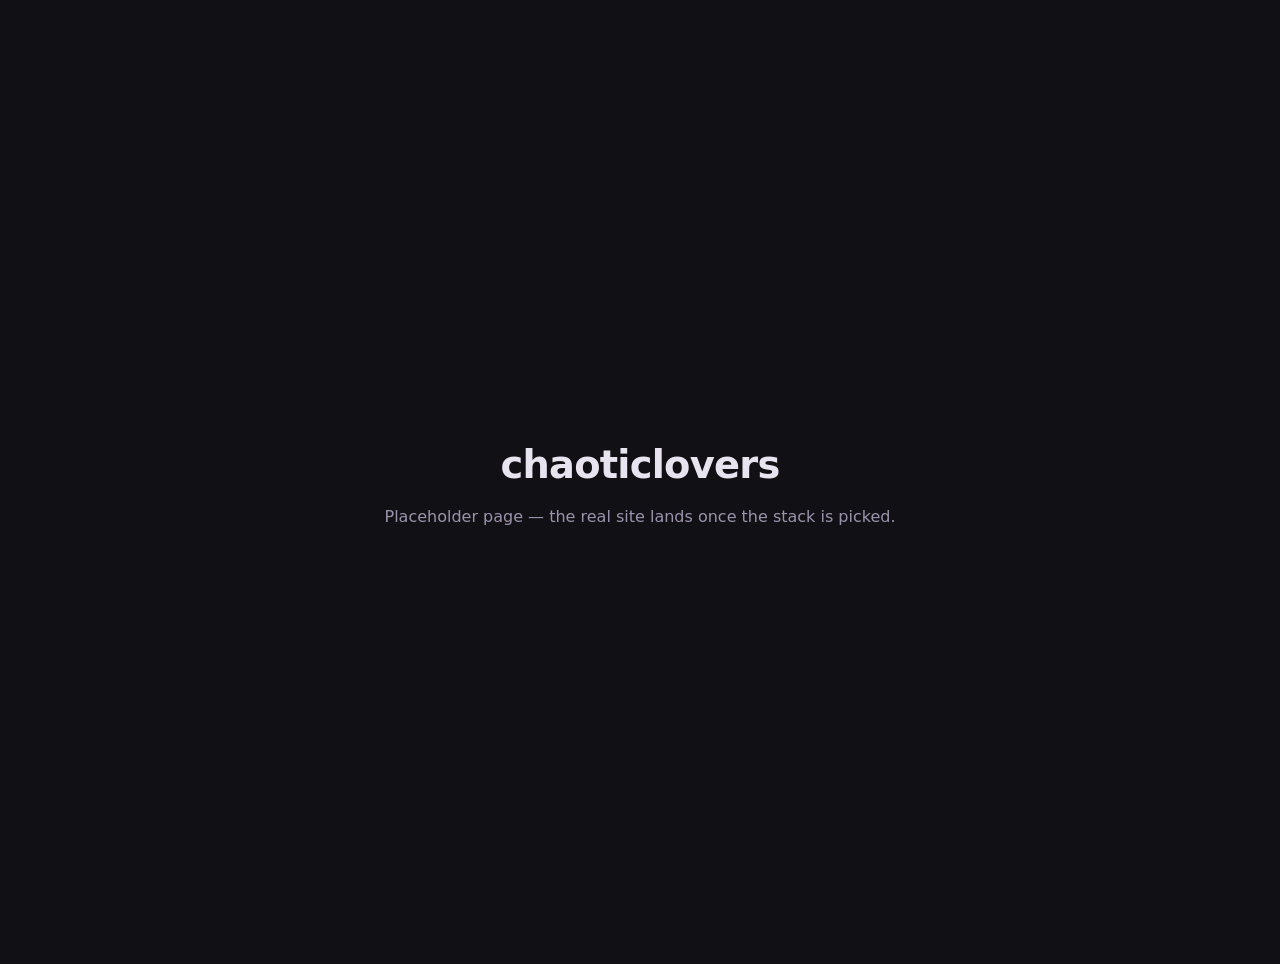
==== public/index.html @ 71c8e5ba "Add GitHub Pages deploy workflow on every push Co-authored-by: CommandCodeBot <noreply@commandcode.a" ====
<!doctype html>
<html lang="en">
<head>
<meta charset="utf-8">
<meta name="viewport" content="width=device-width, initial-scale=1">
<title>chaoticlovers</title>
<style>
  :root { color-scheme: dark; }
  body {
    margin: 0;
    min-height: 100vh;
    display: grid;
    place-items: center;
    padding: 2rem;
    text-align: center;
    background: #111014;
    color: #e8e4ef;
    font: 16px/1.6 ui-sans-serif, system-ui, sans-serif;
  }
  h1 { margin: 0 0 .5rem; font-size: clamp(1.6rem, 6vw, 2.4rem); letter-spacing: -.02em; }
  p { margin: 0; max-width: 32rem; color: #9c94ad; }
</style>
</head>
<body>
  <main>
    <h1>chaoticlovers</h1>
    <p>Placeholder page — the real site lands once the stack is picked.</p>
  </main>
</body>
</html>
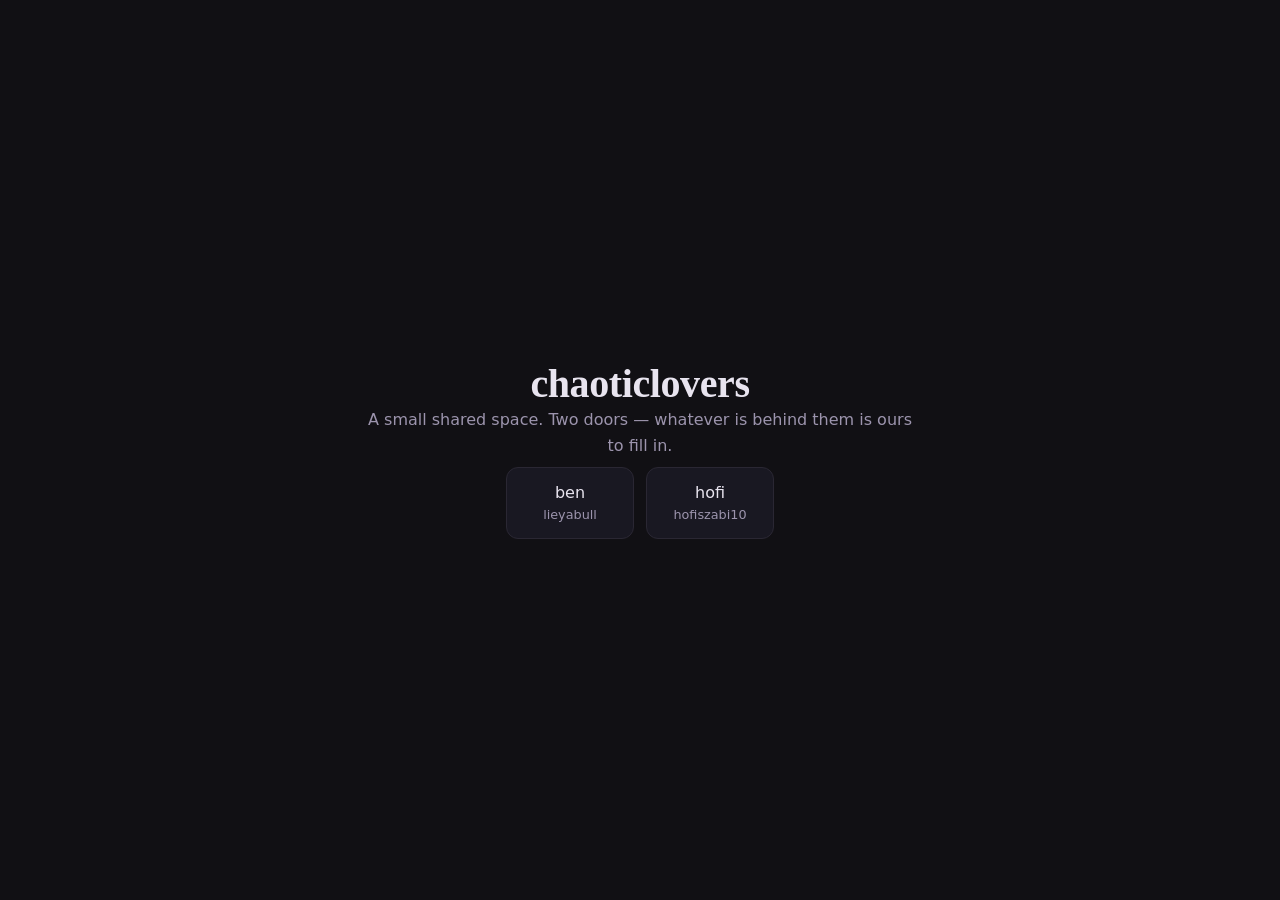
==== commit 31bfc529: "Restructure for two-person ownership and add agent contract Split public/ and content/ into per-pers" ====
--- a/public/index.html
+++ b/public/index.html
@@ -1,30 +1,27 @@
 <!doctype html>
 <html lang="en">
-<head>
-<meta charset="utf-8">
-<meta name="viewport" content="width=device-width, initial-scale=1">
-<title>chaoticlovers</title>
-<style>
-  :root { color-scheme: dark; }
-  body {
-    margin: 0;
-    min-height: 100vh;
-    display: grid;
-    place-items: center;
-    padding: 2rem;
-    text-align: center;
-    background: #111014;
-    color: #e8e4ef;
-    font: 16px/1.6 ui-sans-serif, system-ui, sans-serif;
-  }
-  h1 { margin: 0 0 .5rem; font-size: clamp(1.6rem, 6vw, 2.4rem); letter-spacing: -.02em; }
-  p { margin: 0; max-width: 32rem; color: #9c94ad; }
-</style>
-</head>
-<body>
-  <main>
-    <h1>chaoticlovers</h1>
-    <p>Placeholder page — the real site lands once the stack is picked.</p>
-  </main>
-</body>
+  <head>
+    <meta charset="utf-8" />
+    <meta name="viewport" content="width=device-width, initial-scale=1" />
+    <title>chaoticlovers</title>
+    <meta name="description" content="A small shared space for lieyabull and hofi." />
+    <link rel="stylesheet" href="assets/tokens.css" />
+    <link rel="stylesheet" href="assets/base.css" />
+    <link rel="stylesheet" href="assets/ben/theme.css" />
+    <link rel="stylesheet" href="assets/hofi/theme.css" />
+  </head>
+  <body>
+    <main>
+      <h1>chaoticlovers</h1>
+      <p>A small shared space. Two doors — whatever is behind them is ours to fill in.</p>
+      <ul class="people">
+        <li class="ben">
+          <a href="ben/">ben<small>lieyabull</small></a>
+        </li>
+        <li class="hofi">
+          <a href="hofi/">hofi<small>hofiszabi10</small></a>
+        </li>
+      </ul>
+    </main>
+  </body>
 </html>
--- a/public/assets/tokens.css
+++ b/public/assets/tokens.css
@@ -0,0 +1,15 @@
+:root {
+  color-scheme: dark;
+
+  --bg: #111014;
+  --surface: #191822;
+  --text: #e8e4ef;
+  --muted: #9c94ad;
+  --line: #2a2733;
+
+  --radius: 12px;
+  --measure: 34rem;
+
+  --font-body: ui-sans-serif, system-ui, -apple-system, 'Segoe UI', sans-serif;
+  --font-display: ui-serif, Georgia, 'Times New Roman', serif;
+}
--- a/public/assets/base.css
+++ b/public/assets/base.css
@@ -0,0 +1,90 @@
+*,
+*::before,
+*::after {
+  box-sizing: border-box;
+}
+
+html {
+  -webkit-text-size-adjust: 100%;
+}
+
+body {
+  margin: 0;
+  min-height: 100vh;
+  display: flex;
+  flex-direction: column;
+  align-items: center;
+  justify-content: center;
+  gap: 1rem;
+  padding: 2rem 1.25rem;
+  text-align: center;
+  background: var(--bg);
+  color: var(--text);
+  font: 16px/1.6 var(--font-body);
+}
+
+h1 {
+  margin: 0;
+  font: 600 clamp(1.7rem, 6vw, 2.5rem) / 1.15 var(--font-display);
+  letter-spacing: -0.01em;
+}
+
+p {
+  margin: 0;
+  max-width: var(--measure);
+  color: var(--muted);
+}
+
+a {
+  color: inherit;
+  text-underline-offset: 0.2em;
+}
+
+.people {
+  display: flex;
+  flex-wrap: wrap;
+  gap: 0.75rem;
+  justify-content: center;
+  margin: 0.5rem 0 0;
+  padding: 0;
+  list-style: none;
+}
+
+.people a {
+  --accent: var(--text);
+  display: block;
+  min-width: 8rem;
+  padding: 0.75rem 1.1rem;
+  border: 1px solid var(--line);
+  border-radius: var(--radius);
+  background: var(--surface);
+  text-decoration: none;
+  transition:
+    border-color 150ms ease,
+    transform 150ms ease;
+}
+
+.people .ben a {
+  --accent: var(--accent-ben, var(--text));
+}
+
+.people .hofi a {
+  --accent: var(--accent-hofi, var(--text));
+}
+
+.people a:hover,
+.people a:focus-visible {
+  border-color: var(--accent);
+  transform: translateY(-1px);
+}
+
+.people small {
+  display: block;
+  font-size: 0.8rem;
+  color: var(--muted);
+}
+
+.back {
+  font-size: 0.9rem;
+  color: var(--muted);
+}
--- a/public/assets/ben/theme.css
+++ b/public/assets/ben/theme.css
@@ -0,0 +1,4 @@
+:root {
+  --accent-ben: #7aa2f7;
+  --accent: var(--accent-ben);
+}
--- a/public/assets/hofi/theme.css
+++ b/public/assets/hofi/theme.css
@@ -0,0 +1,4 @@
+:root {
+  --accent-hofi: #f7768e;
+  --accent: var(--accent-hofi);
+}
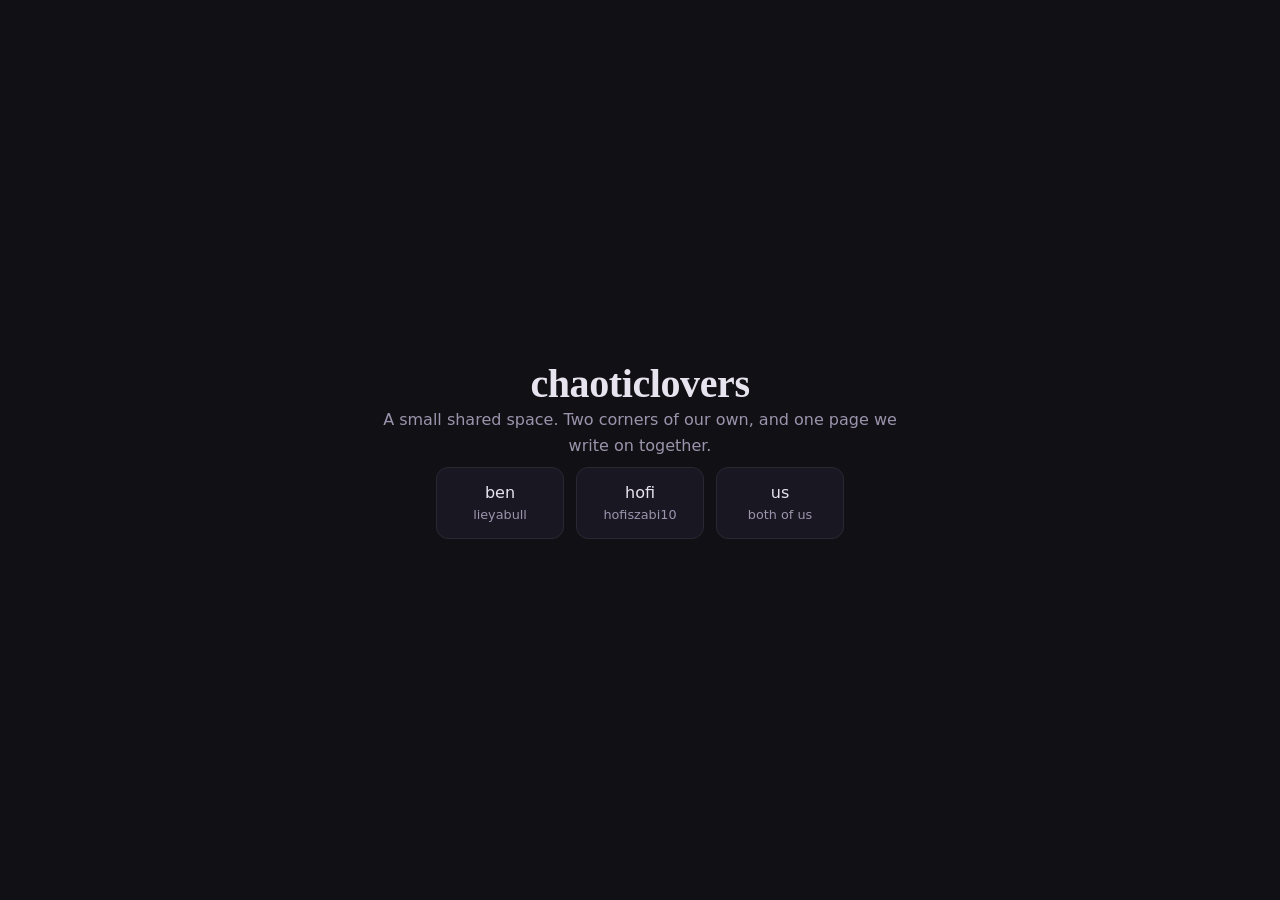
==== commit 7ad0ac74: "Add shared /us/ page with append-only streams for both people Co-authored-by: CommandCodeBot <norepl" ====
--- a/public/index.html
+++ b/public/index.html
@@ -13,7 +13,7 @@
   <body>
     <main>
       <h1>chaoticlovers</h1>
-      <p>A small shared space. Two doors — whatever is behind them is ours to fill in.</p>
+      <p>A small shared space. Two corners of our own, and one page we write on together.</p>
       <ul class="people">
         <li class="ben">
           <a href="ben/">ben<small>lieyabull</small></a>
@@ -21,6 +21,9 @@
         <li class="hofi">
           <a href="hofi/">hofi<small>hofiszabi10</small></a>
         </li>
+        <li class="us">
+          <a href="us/">us<small>both of us</small></a>
+        </li>
       </ul>
     </main>
   </body>
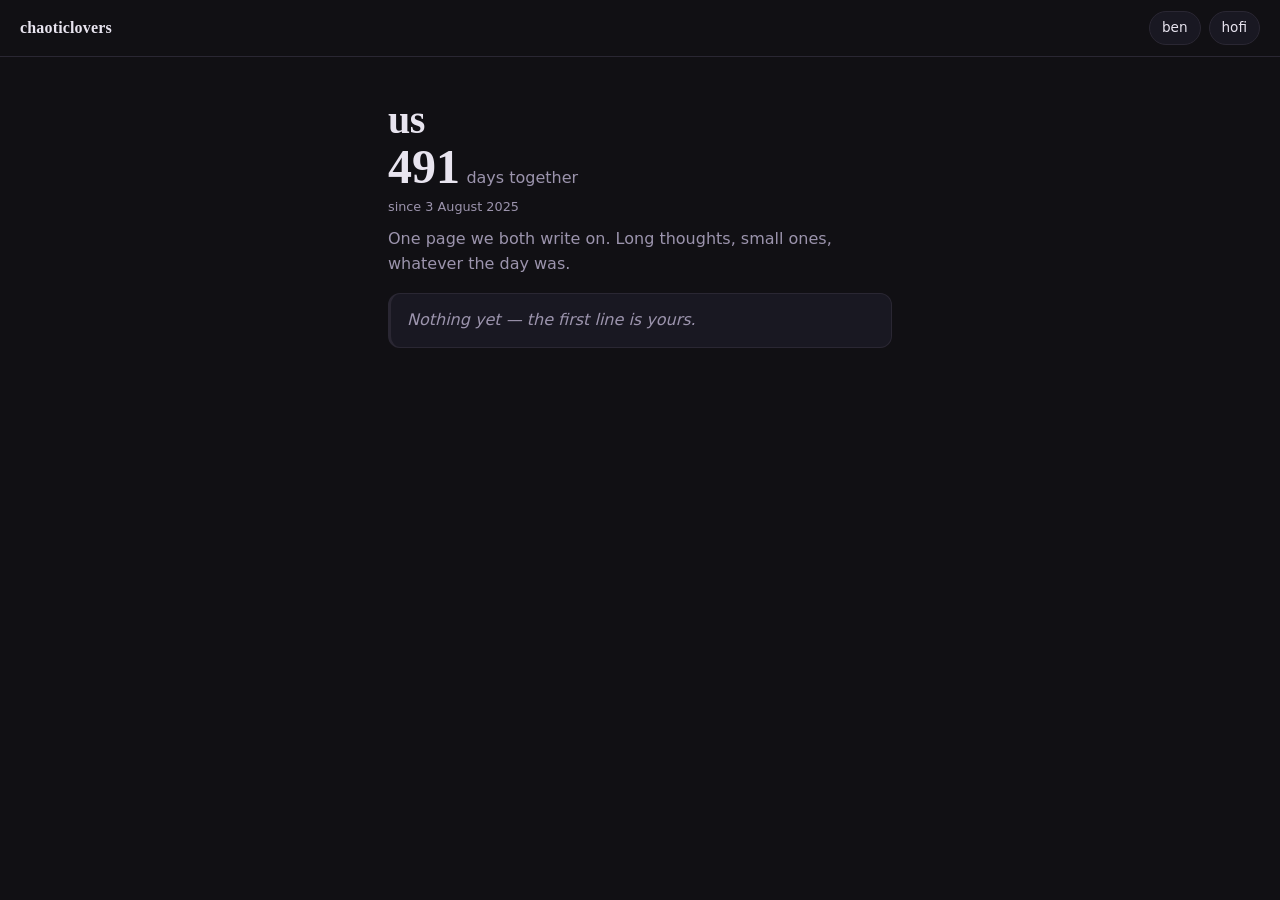
==== commit 13f46685: "Make the front page the shared page with a days-together counter Fold the shared wall into the home " ====
--- a/public/index.html
+++ b/public/index.html
@@ -3,28 +3,37 @@
   <head>
     <meta charset="utf-8" />
     <meta name="viewport" content="width=device-width, initial-scale=1" />
-    <title>chaoticlovers</title>
-    <meta name="description" content="A small shared space for lieyabull and hofi." />
+    <title>chaoticlovers — us</title>
+    <meta name="description" content="The page we both write on." />
     <link rel="stylesheet" href="assets/tokens.css" />
     <link rel="stylesheet" href="assets/base.css" />
     <link rel="stylesheet" href="assets/ben/theme.css" />
     <link rel="stylesheet" href="assets/hofi/theme.css" />
+    <link rel="stylesheet" href="assets/us.css" />
   </head>
-  <body>
-    <main>
-      <h1>chaoticlovers</h1>
-      <p>A small shared space. Two corners of our own, and one page we write on together.</p>
-      <ul class="people">
-        <li class="ben">
-          <a href="ben/">ben<small>lieyabull</small></a>
-        </li>
-        <li class="hofi">
-          <a href="hofi/">hofi<small>hofiszabi10</small></a>
-        </li>
-        <li class="us">
-          <a href="us/">us<small>both of us</small></a>
-        </li>
-      </ul>
+  <body class="page-home">
+    <header class="topbar">
+      <a class="brand" href="./">chaoticlovers</a>
+      <nav class="doors" aria-label="Our corners">
+        <a class="door door-ben" href="ben/">ben</a>
+        <a class="door door-hofi" href="hofi/">hofi</a>
+      </nav>
+    </header>
+
+    <main class="us">
+      <h1>us</h1>
+      <p class="counter" data-since="2025-08-03">
+        <span class="counter-days" id="days">—</span>
+        <span class="counter-label">days together</span>
+        <span class="counter-since">since 3 August 2025</span>
+      </p>
+      <p>One page we both write on. Long thoughts, small ones, whatever the day was.</p>
+      <ol id="wall" class="wall" aria-live="polite"></ol>
+      <noscript>
+        <p>This page needs JavaScript to show the counter and the wall.</p>
+      </noscript>
     </main>
+
+    <script src="assets/home.js"></script>
   </body>
 </html>
--- a/public/assets/us.css
+++ b/public/assets/us.css
@@ -0,0 +1,134 @@
+.page-home {
+  justify-content: flex-start;
+  gap: 0;
+  padding: 0;
+}
+
+.topbar {
+  position: sticky;
+  top: 0;
+  z-index: 10;
+  display: flex;
+  align-items: center;
+  justify-content: space-between;
+  gap: 1rem;
+  width: 100%;
+  padding: 0.7rem 1.25rem;
+  border-bottom: 1px solid var(--line);
+  background: var(--bg);
+}
+
+.brand {
+  font: 600 1rem var(--font-display);
+  letter-spacing: 0.01em;
+  text-decoration: none;
+}
+
+.doors {
+  display: flex;
+  gap: 0.5rem;
+}
+
+.door {
+  --accent: var(--text);
+  padding: 0.3rem 0.75rem;
+  border: 1px solid var(--line);
+  border-radius: 999px;
+  background: var(--surface);
+  font-size: 0.85rem;
+  text-decoration: none;
+  transition: border-color 150ms ease;
+}
+
+.door-ben {
+  --accent: var(--accent-ben, var(--text));
+}
+
+.door-hofi {
+  --accent: var(--accent-hofi, var(--text));
+}
+
+.door:hover,
+.door:focus-visible {
+  border-color: var(--accent);
+}
+
+main.us {
+  width: 100%;
+  max-width: 34rem;
+  margin: 2.5rem auto 4rem;
+  padding: 0 1.25rem;
+  text-align: left;
+}
+
+.counter {
+  display: flex;
+  flex-wrap: wrap;
+  align-items: baseline;
+  gap: 0.4rem;
+  margin: 0 0 0.5rem;
+  max-width: none;
+}
+
+.counter-days {
+  font: 600 clamp(2rem, 10vw, 3rem) / 1 var(--font-display);
+  color: var(--text);
+  font-variant-numeric: tabular-nums;
+}
+
+.counter-label {
+  color: var(--muted);
+}
+
+.counter-since {
+  flex-basis: 100%;
+  font-size: 0.8rem;
+  color: var(--muted);
+}
+
+.wall {
+  display: flex;
+  flex-direction: column;
+  gap: 0.75rem;
+  width: 100%;
+  margin: 1rem 0 0;
+  padding: 0;
+  list-style: none;
+}
+
+.entry {
+  padding: 0.85rem 1rem;
+  border: 1px solid var(--line);
+  border-left: 3px solid var(--line);
+  border-radius: var(--radius);
+  background: var(--surface);
+}
+
+.entry-ben {
+  border-left-color: var(--accent-ben, var(--text));
+}
+
+.entry-hofi {
+  border-left-color: var(--accent-hofi, var(--text));
+}
+
+.entry-meta {
+  margin: 0 0 0.25rem;
+  max-width: none;
+  font-size: 0.75rem;
+  letter-spacing: 0.04em;
+  text-transform: uppercase;
+  color: var(--muted);
+}
+
+.entry-text {
+  margin: 0;
+  max-width: none;
+  color: var(--text);
+  white-space: pre-wrap;
+}
+
+.entry-empty {
+  color: var(--muted);
+  font-style: italic;
+}
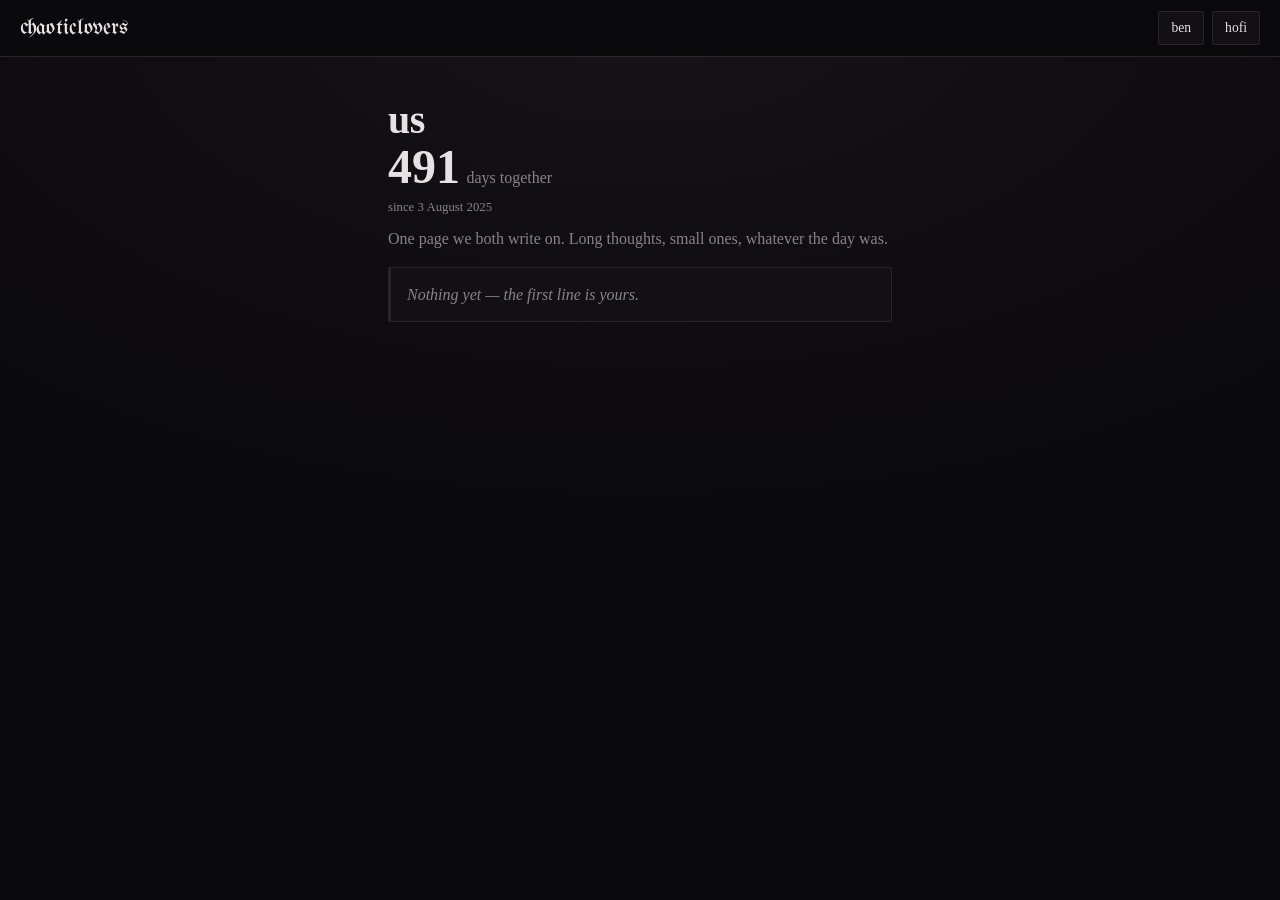
==== commit e4fc66c7: "Shift the design from scene toward emo/goth Black, bone and oxblood replace the neon palette; blackl" ====
--- a/public/index.html
+++ b/public/index.html
@@ -5,6 +5,12 @@
     <meta name="viewport" content="width=device-width, initial-scale=1" />
     <title>chaoticlovers — us</title>
     <meta name="description" content="The page we both write on." />
+    <link rel="preconnect" href="https://fonts.googleapis.com" />
+    <link rel="preconnect" href="https://fonts.gstatic.com" crossorigin />
+    <link
+      rel="stylesheet"
+      href="https://fonts.googleapis.com/css2?family=UnifrakturMaguntia&display=swap"
+    />
     <link rel="stylesheet" href="assets/tokens.css" />
     <link rel="stylesheet" href="assets/base.css" />
     <link rel="stylesheet" href="assets/ben/theme.css" />
--- a/public/assets/tokens.css
+++ b/public/assets/tokens.css
@@ -1,15 +1,20 @@
 :root {
   color-scheme: dark;
 
-  --bg: #111014;
-  --surface: #191822;
-  --text: #e8e4ef;
-  --muted: #9c94ad;
-  --line: #2a2733;
+  --bg: #0a090b;
+  --bg-glow: #17131a;
+  --surface: #121014;
+  --text: #e7e1e4;
+  --muted: #8b8189;
+  --line: #2b2529;
 
-  --radius: 12px;
+  --accent-ben: #b01b32;
+  --accent-hofi: #cf5f7a;
+
+  --radius: 2px;
   --measure: 34rem;
 
-  --font-body: ui-sans-serif, system-ui, -apple-system, 'Segoe UI', sans-serif;
-  --font-display: ui-serif, Georgia, 'Times New Roman', serif;
+  --font-body: Georgia, 'Times New Roman', serif;
+  --font-display: 'Cormorant Garamond', Didot, Georgia, serif;
+  --font-goth: 'UnifrakturMaguntia', 'Old English Text MT', 'Times New Roman', serif;
 }
--- a/public/assets/base.css
+++ b/public/assets/base.css
@@ -18,7 +18,9 @@
   gap: 1rem;
   padding: 2rem 1.25rem;
   text-align: center;
-  background: var(--bg);
+  background:
+    radial-gradient(120% 90% at 50% 0%, var(--bg-glow), var(--bg) 62%) fixed,
+    var(--bg);
   color: var(--text);
   font: 16px/1.6 var(--font-body);
 }
--- a/public/assets/ben/theme.css
+++ b/public/assets/ben/theme.css
@@ -1,4 +1,4 @@
 :root {
-  --accent-ben: #7aa2f7;
+  --accent-ben: #b01b32;
   --accent: var(--accent-ben);
 }
--- a/public/assets/hofi/theme.css
+++ b/public/assets/hofi/theme.css
@@ -1,4 +1,4 @@
 :root {
-  --accent-hofi: #f7768e;
+  --accent-hofi: #cf5f7a;
   --accent: var(--accent-hofi);
 }
--- a/public/assets/us.css
+++ b/public/assets/us.css
@@ -19,7 +19,7 @@
 }
 
 .brand {
-  font: 600 1rem var(--font-display);
+  font: 400 1.35rem var(--font-goth);
   letter-spacing: 0.01em;
   text-decoration: none;
 }
@@ -33,7 +33,7 @@
   --accent: var(--text);
   padding: 0.3rem 0.75rem;
   border: 1px solid var(--line);
-  border-radius: 999px;
+  border-radius: var(--radius);
   background: var(--surface);
   font-size: 0.85rem;
   text-decoration: none;
